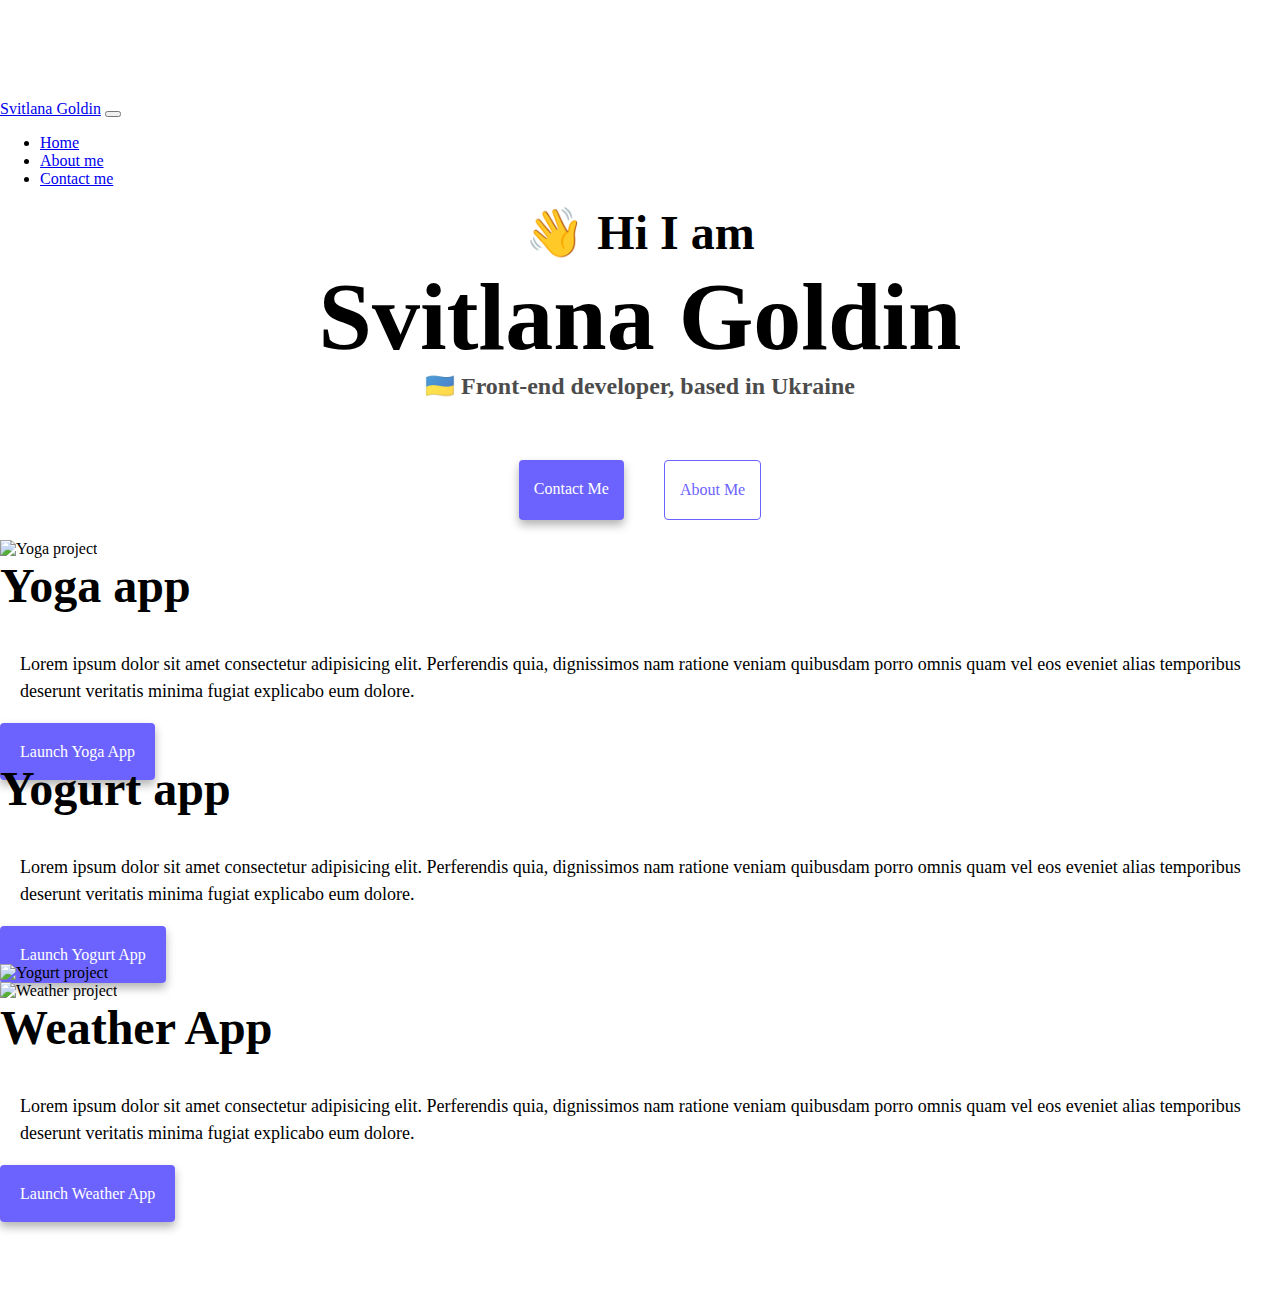
==== index.html @ 4a232c0e "added files" ====
<!DOCTYPE html>
<html lang="en">
  <head>
    <meta charset="UTF-8" />
    <meta http-equiv="X-UA-Compatible" content="IE=edge" />
    <meta name="viewport" content="width=device-width, initial-scale=1.0" />
   <meta name="description" content="Svitlana Goldin is a front-end developer based in Ukraine, check out her projects and contact her for job inquiries"/>
    <title>Front-end developer - Svitlana Goldin</title>
    <link
      href="https://cdn.jsdelivr.net/npm/bootstrap@5.3.0-alpha1/dist/css/bootstrap.min.css"
      rel="stylesheet"
      integrity="sha384-GLhlTQ8iRABdZLl6O3oVMWSktQOp6b7In1Zl3/Jr59b6EGGoI1aFkw7cmDA6j6gD"
      crossorigin="anonymous"
    />
    <script
      src="https://cdn.jsdelivr.net/npm/bootstrap@5.3.0-alpha1/dist/js/bootstrap.min.js"
      integrity="sha384-mQ93GR66B00ZXjt0YO5KlohRA5SY2XofN4zfuZxLkoj1gXtW8ANNCe9d5Y3eG5eD"
      crossorigin="anonymous"
    ></script>
    <link rel="stylesheet" href="style.css" />
  </head>
  <body>
    <nav class="navbar navbar-expand-lg bg-body-tertiary fixed-top">
      <div class="container-fluid">
        <a class="navbar-brand" href="index.html" title="Homepage">Svitlana Goldin</a>
        <button
          class="navbar-toggler"
          type="button"
          data-bs-toggle="collapse"
          data-bs-target="#navbarNav"
          aria-controls="navbarNav"
          aria-expanded="false"
          aria-label="Toggle navigation"
        >
          <span class="navbar-toggler-icon"></span>
        </button>
        <div class="collapse navbar-collapse" id="navbarNav">
          <ul class="navbar-nav">
            <li class="nav-item">
              <a class="nav-link active" aria-current="page" href="index.html" title="Homepage"
                >Home</a
              >
            </li>
            <li class="nav-item">
              <a class="nav-link" href="about.html" title="About Svitlana Goldin">About me</a>
            </li>
            <li class="nav-item">
              <a class="nav-link" href="about.html#contact" title="Contact Svitlana Goldin">Contact me</a>
            </li>
          </ul>
        </div>
      </div>
    </nav>
    <h2>👋 Hi I am</h2>
    <h1>Svitlana Goldin</h1>
    <h3>🇺🇦 Front-end developer, based in Ukraine</h3>
    <div class="navigation-links">
      <a href="about.html#contact" class="contact-link" title="Contact Svitlana Goldin">Contact me</a>
      <a href="about.html" class="about-link" title="About Svitlana Goldin">About me</a>
    </div>

    <div class="container">
      <div class="row mt-5">
        <div class="col-sm-6">
          <img src="images/yoga.png" alt="Yoga project" class="img-fluid rounded d-none d-sm-block" />
        </div>
        <div class="col-sm-6">
          <h2 class="mb-3 second-headers-class">Yoga app</h2>
          <p>
            Lorem ipsum dolor sit amet consectetur adipisicing elit. Perferendis
            quia, dignissimos nam ratione veniam quibusdam porro omnis quam vel
            eos eveniet alias temporibus deserunt veritatis minima fugiat
            explicabo eum dolore.
          </p>
          <div class="mt-5">
            <a href="#" class="primary-link project-link" title="Yoga project">Launch Yoga App</a>
          </div>
        </div>
      </div>
      <div class="row mt-5">
        <div class="col-sm-6">
          <h2 class="mb-3 second-headers-class">Yogurt app</h2>
          <p>
            Lorem ipsum dolor sit amet consectetur adipisicing elit. Perferendis
            quia, dignissimos nam ratione veniam quibusdam porro omnis quam vel
            eos eveniet alias temporibus deserunt veritatis minima fugiat
            explicabo eum dolore.
          </p>
          <div class="mt-5">
            <a href="#" class="primary-link project-link" title="Yogurt project">Launch Yogurt App</a>
          </div>
        </div>
        <div class="col-sm-6">
          <img src="images/yogurt.png" alt="Yogurt project" class="img-fluid rounded d-none d-sm-block" />
        </div>
      </div>
      <div class="row mt-5">
        <div class="col-sm-6">
          <img src="images/weather.png" alt="Weather project" class="img-fluid rounded d-none d-sm-block" />
        </div>
        <div class="col-sm-6">
          <h2 class="mb-3 second-headers-class">Weather App</h2>
          <p>
            Lorem ipsum dolor sit amet consectetur adipisicing elit. Perferendis
            quia, dignissimos nam ratione veniam quibusdam porro omnis quam vel
            eos eveniet alias temporibus deserunt veritatis minima fugiat
            explicabo eum dolore.
          </p>
          <div class="mt-5">
            <a href="#" class="primary-link project-link" title="Weather project">Launch Weather App</a>
          </div>
        </div>
      </div>
    </div>
  </body>
</html>
---- style.css ----
:root {
    --primary-color: #6c63ff;
    --secondary-color: #f5f2fe;
    --box-shadow: 0 5px 10px rgba(0, 0, 0, 0.3);
  }
  
  body {
    margin: 100px 0;
  }
  h1,
  h2,
  h3 {
    text-align: center;
    margin: 0;
  }
  
  h1 {
    font-size: 96px;
  }

  
  h2 {
    font-size: 48px;
  }
  
  h3 {
    font-size: 24px;
    opacity: 0.7;
  }
  
  p {
    padding: 20px;
  
    font-size: 18px;
    line-height: 1.5;
  }
  .second-headers-class {
      text-align: left;
  }
  
  .navigation-links {
    display: flex;
    margin-top: 40px;
    justify-content: center;
  }
  
  .navigation-links a {
    margin: 20px;
    border-radius: 4px;
    padding: 20px 15px;
    text-decoration: none;
    text-transform: capitalize;
  }
  
  .contact-link {
    background: var(--primary-color);
    box-shadow: var(--box-shadow);
    color: white;
  }
  
  .about-link {
    color: var(--primary-color);
    border: 1px solid var(--primary-color);
  }
  
  .homepage-link {
    color: var(--primary-color);
    text-align: center;
    display: block;
  }
  
  .email-link {
    display: flex;
    justify-content: center;
    color: var(--primary-color);
    font-size: 28px;
    text-decoration: none;
  }
  
  .email-link:hover {
    text-decoration: underline;
  }
  
  .primary-link {
    background: var(--primary-color);
    box-shadow: var(--box-shadow);
    color: white;
    text-decoration: none;
    padding: 20px;
    border-radius: 4px;
  }

  .primary-link:hover {
      color: white;
  }
  
  .text-start {
    text-align: left;
  }

  @media (max-width: 576px) {
    h1 {
        font-size: 48px;
        line-height: 1.5;
    }

    h2 {
        font-size: 32px;
    }

    p {
        text-align: center;
    }
    .second-headers-class {
        text-align: center;
    }

    .project-link {
display: block;
text-align: center;
margin: 0 20px;
    }
}
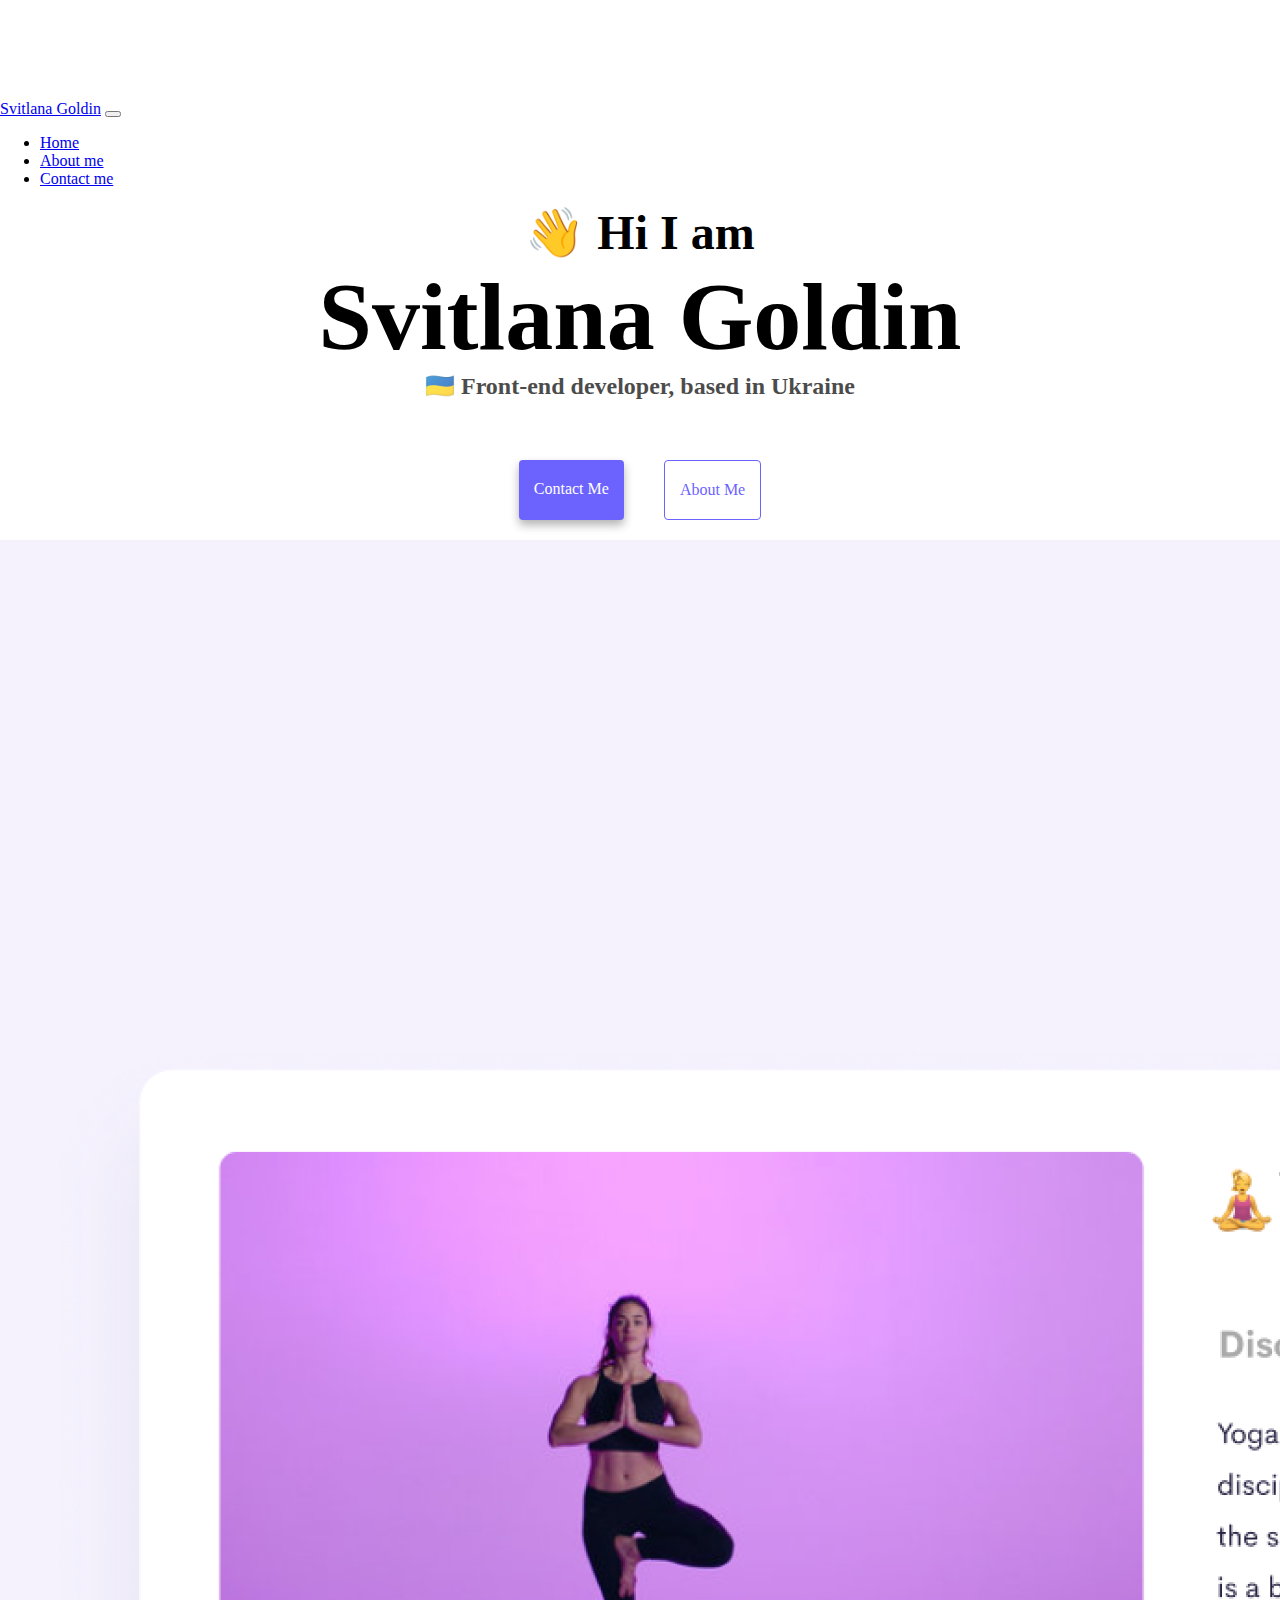
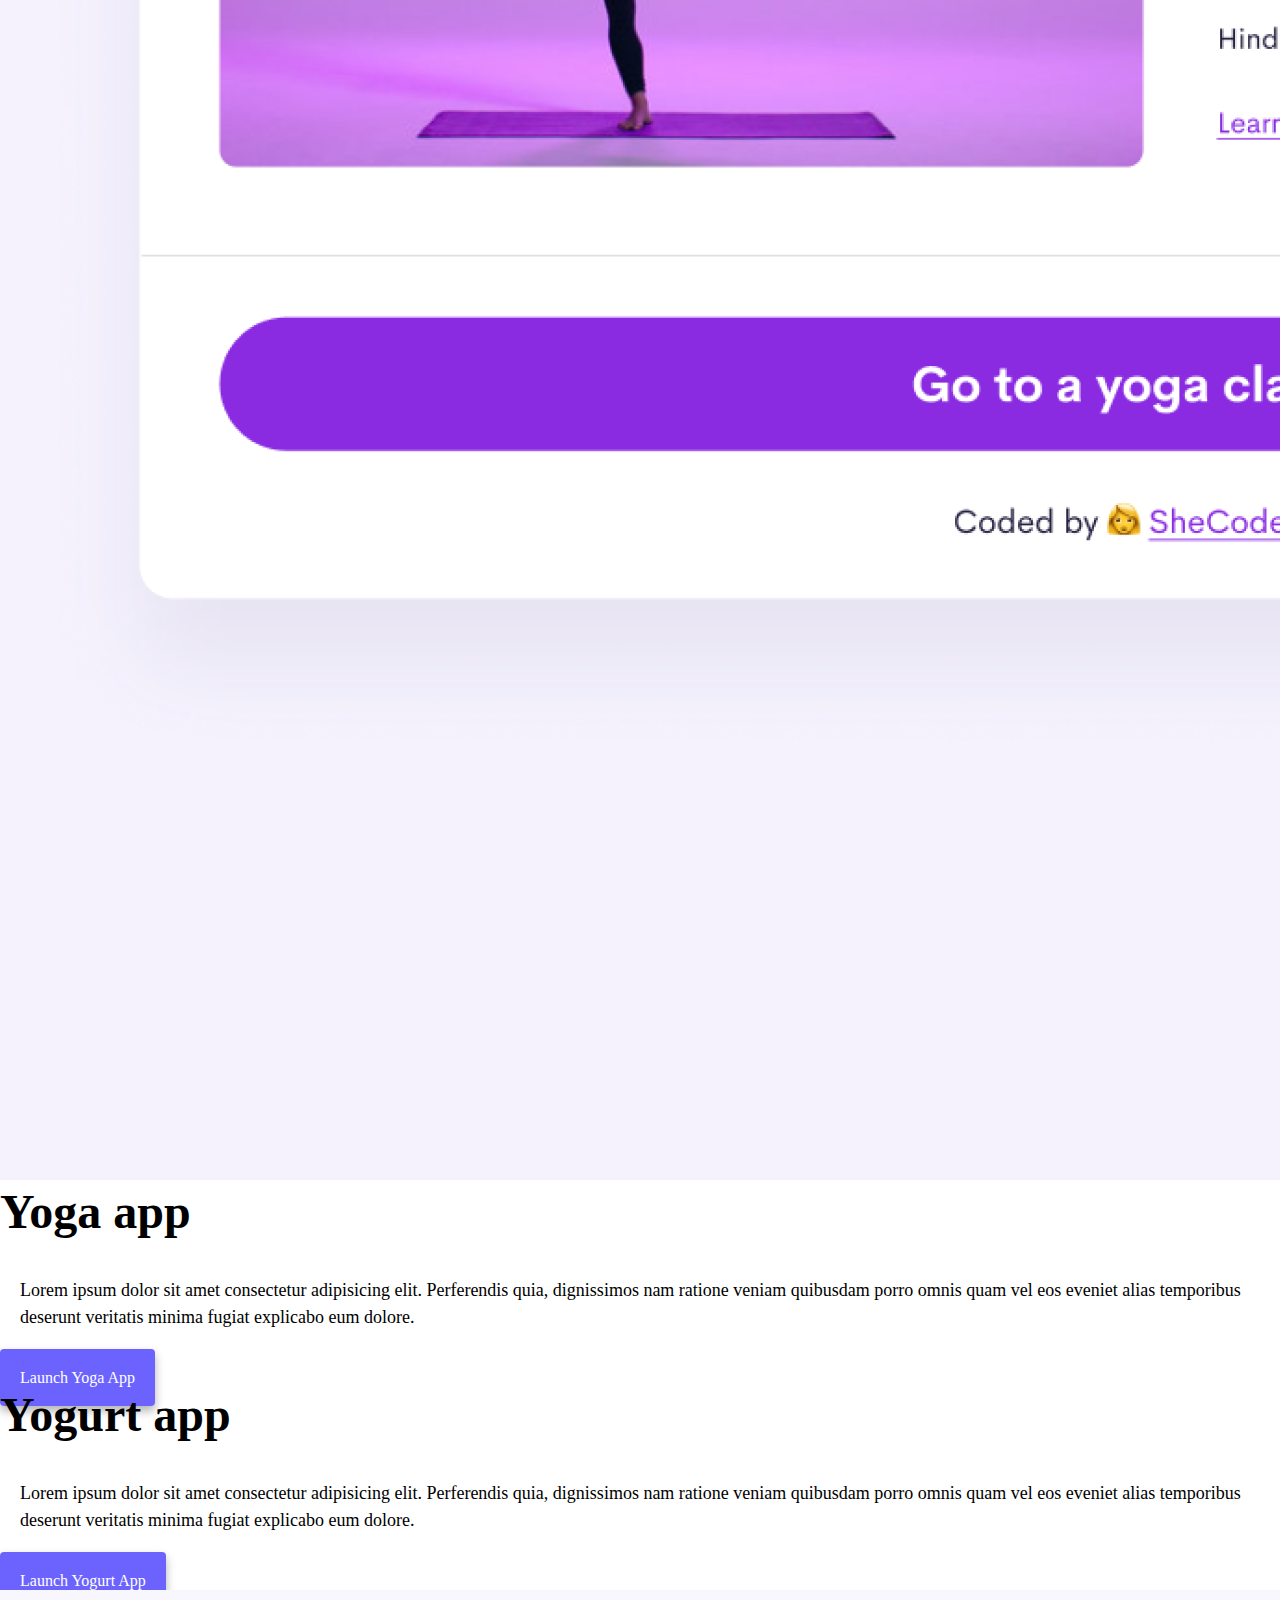
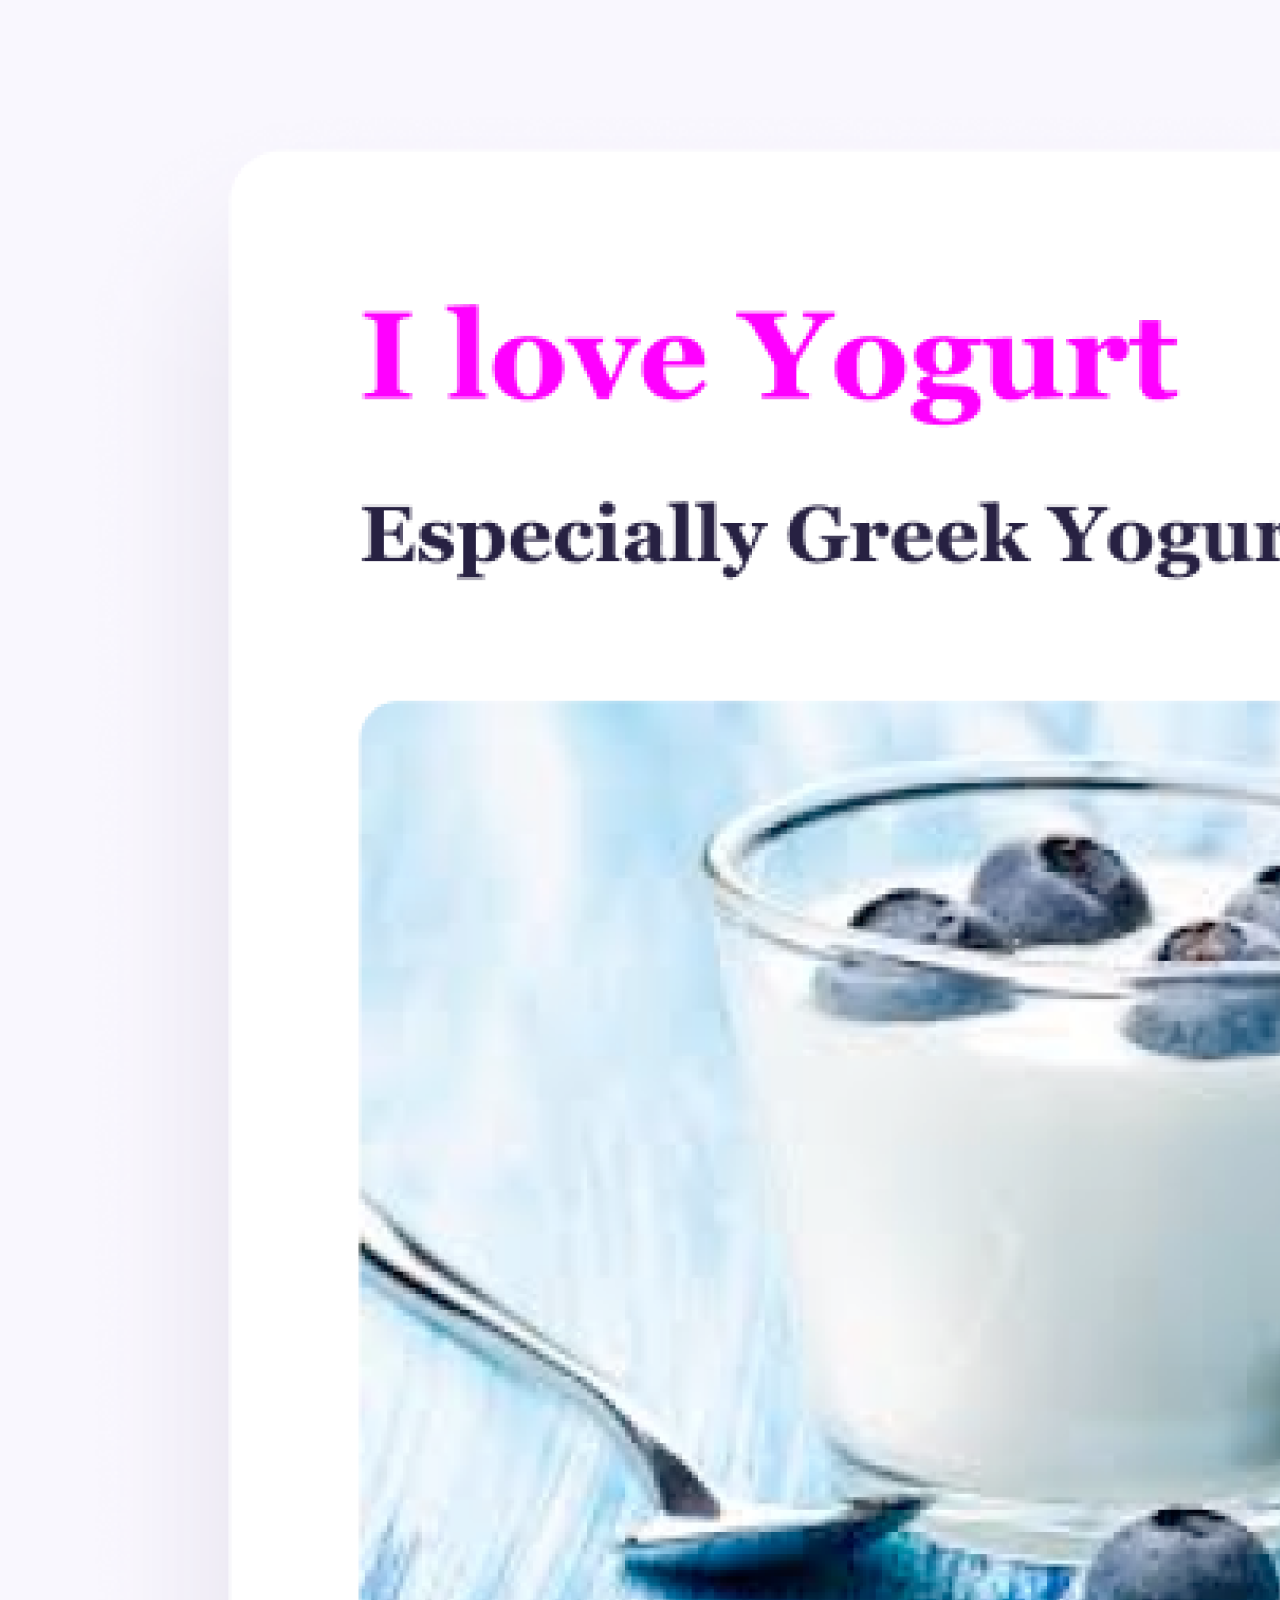
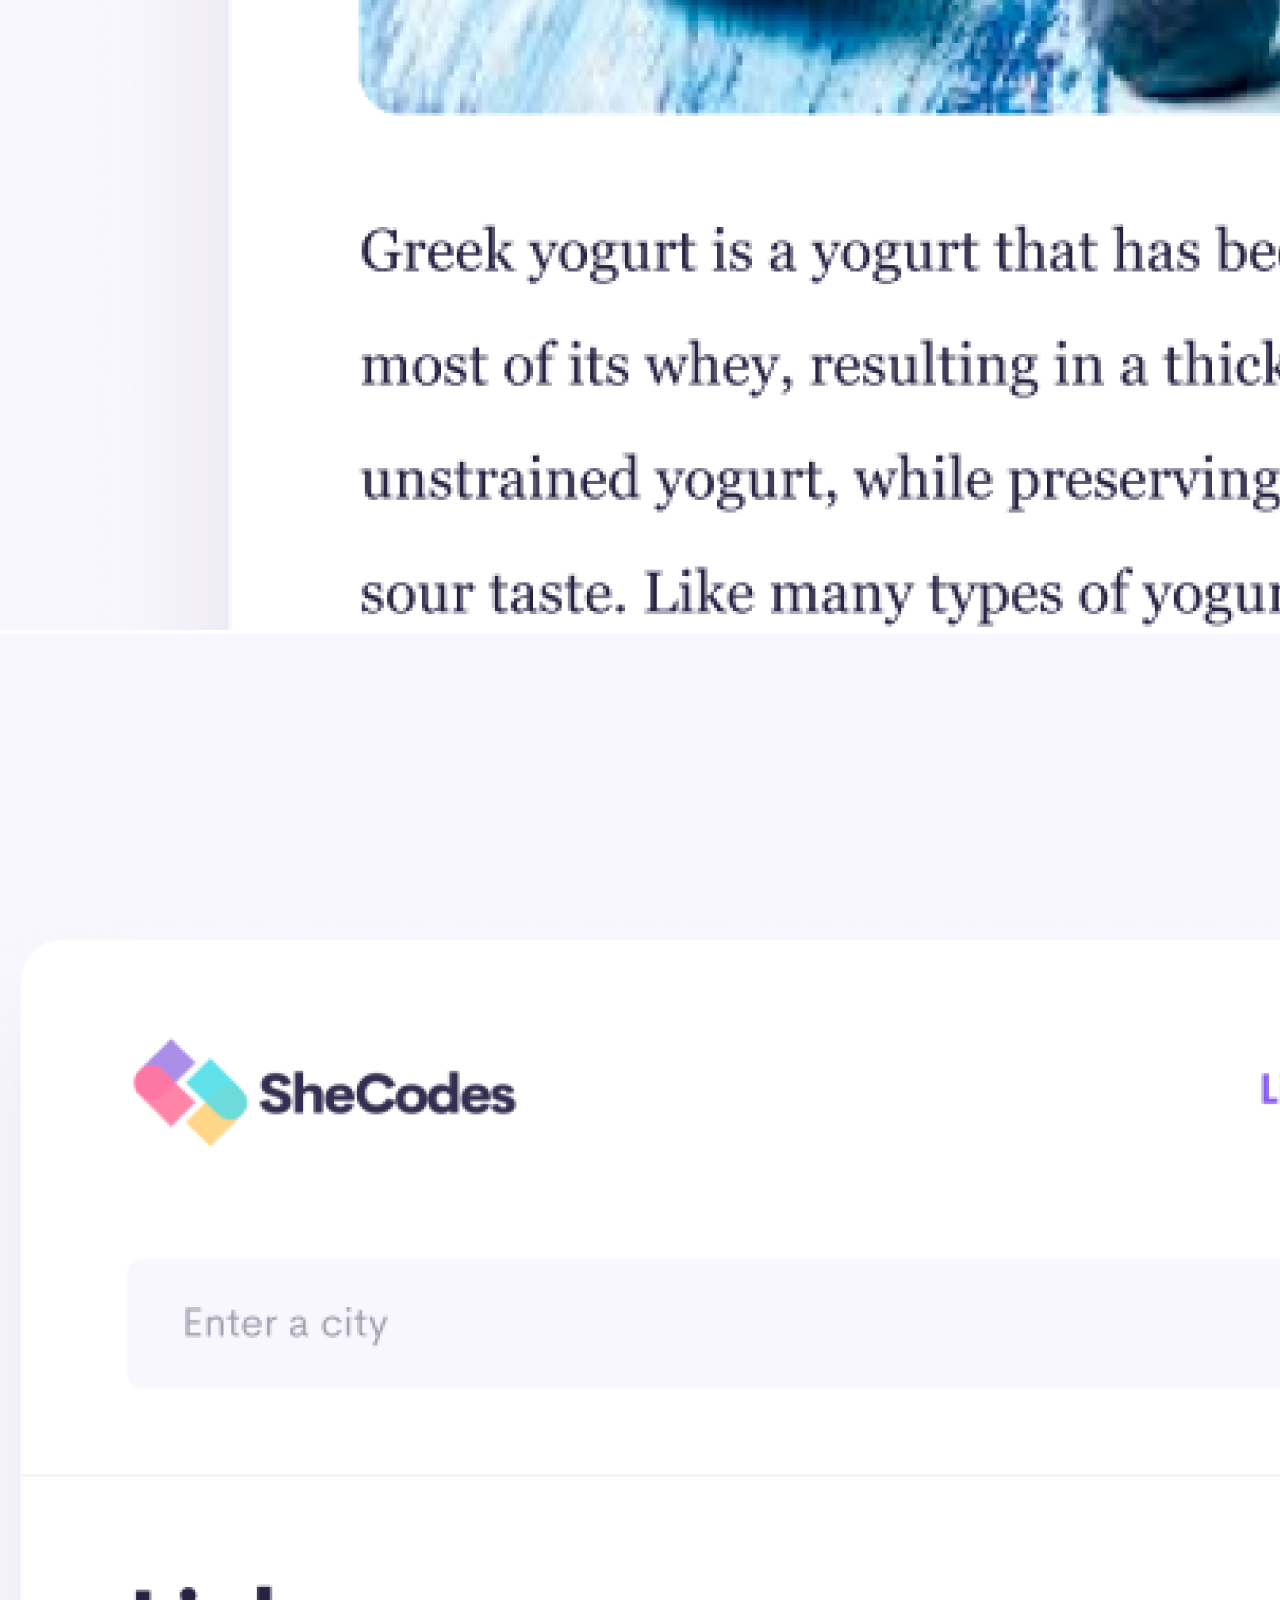
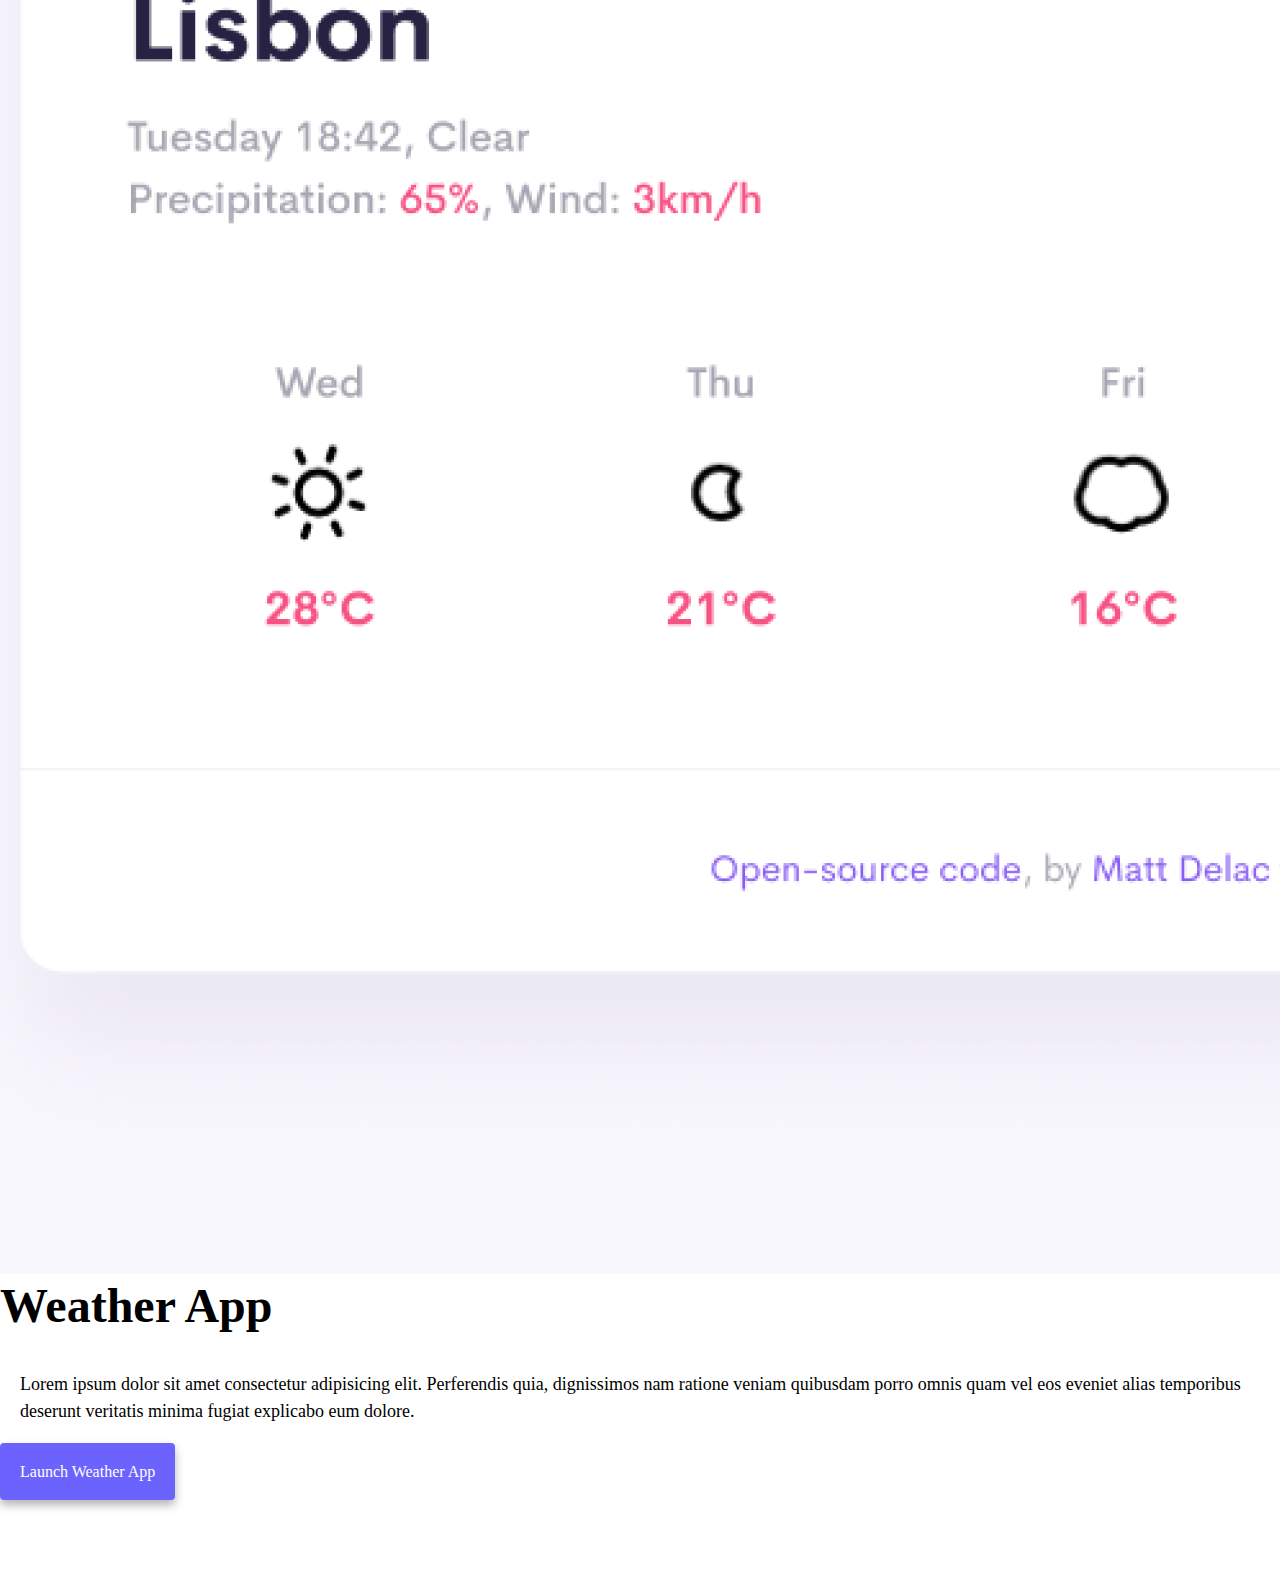
==== commit f3e46060: "Update index.html" ====
--- a/index.html
+++ b/index.html
@@ -62,7 +62,7 @@
     <div class="container">
       <div class="row mt-5">
         <div class="col-sm-6">
-          <img src="images/yoga.png" alt="Yoga project" class="img-fluid rounded d-none d-sm-block" />
+          <img src="yoga.png" alt="Yoga project" class="img-fluid rounded d-none d-sm-block" />
         </div>
         <div class="col-sm-6">
           <h2 class="mb-3 second-headers-class">Yoga app</h2>
@@ -91,12 +91,12 @@
           </div>
         </div>
         <div class="col-sm-6">
-          <img src="images/yogurt.png" alt="Yogurt project" class="img-fluid rounded d-none d-sm-block" />
+          <img src="yogurt.png" alt="Yogurt project" class="img-fluid rounded d-none d-sm-block" />
         </div>
       </div>
       <div class="row mt-5">
         <div class="col-sm-6">
-          <img src="images/weather.png" alt="Weather project" class="img-fluid rounded d-none d-sm-block" />
+          <img src="weather.png" alt="Weather project" class="img-fluid rounded d-none d-sm-block" />
         </div>
         <div class="col-sm-6">
           <h2 class="mb-3 second-headers-class">Weather App</h2>
